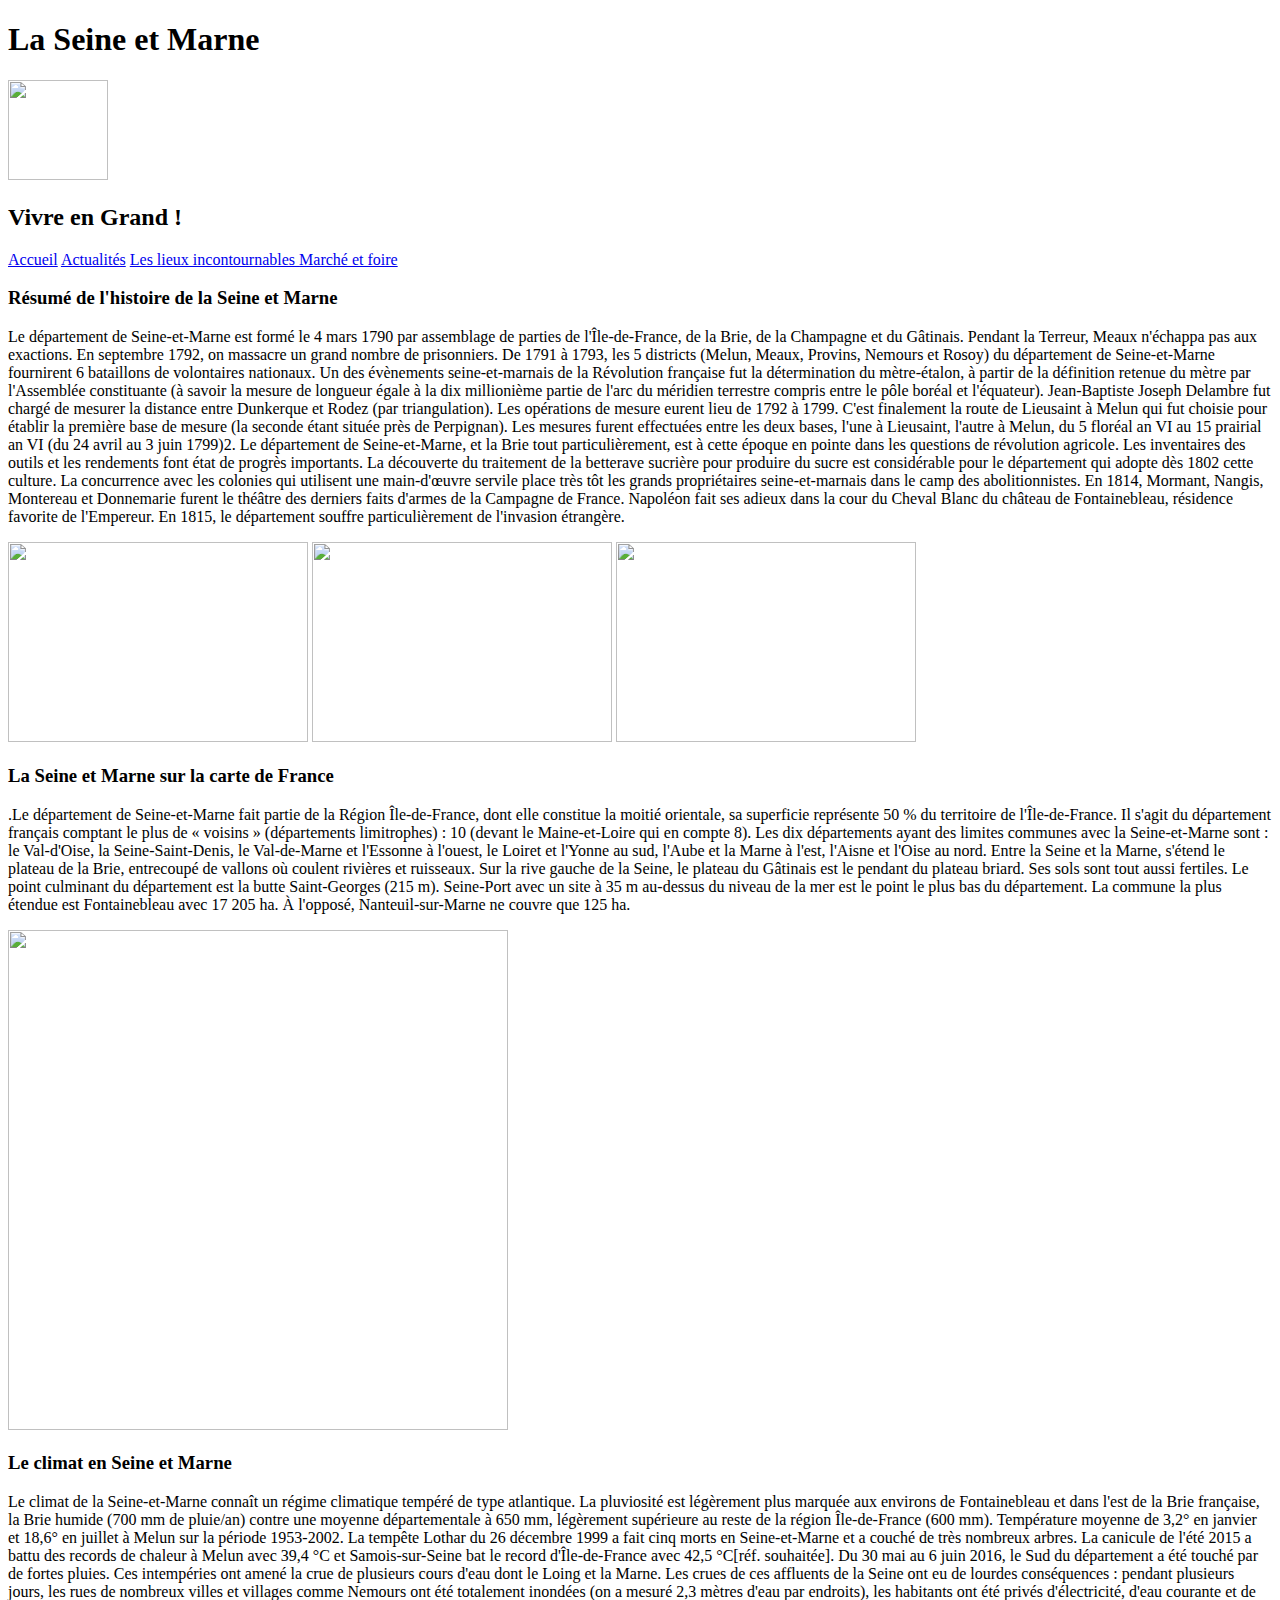
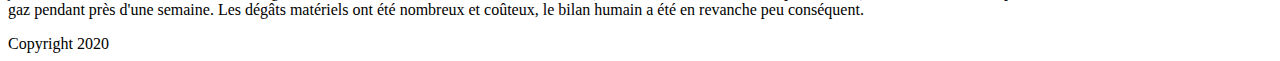
==== index.html @ 0ce6f934 "mon 1er commit" ====
<!DOCTYPE html>
<html lang="fr">
  <head>
    <meta charset="UTF-8" />
    <meta name="viewport" content="width=device-width, initial-scale=1.0" />
    <link rel="stylesheet" href="style.css" />
    <title>Seine et Marne | Accueil</title>
  </head>
  <body>
    <div>
      <header>
        <!-- haut de page -->
        <h1>La Seine et Marne</h1>

        <img src="media/logo sm.jpg" width="100" height="100" alt="" />
        <h2>Vivre en Grand !</h2>
        <div class="Menu">
          <a href="index.html"> Accueil</a>
          <a href="actualités.html">Actualités</a>
          <a href="leslieuxincontournables.html"
            >Les lieux incontournables
            <a href="marchéetfoire.html"> Marché et foire</a>
          </a>
        </div>
      </header>
    </div>

    <!-- 1ère partie -->

    <div>
      <h3>Résumé de l'histoire de la Seine et Marne</h3>
      <p>
        Le département de Seine-et-Marne est formé le 4 mars 1790 par assemblage
        de parties de l'Île-de-France, de la Brie, de la Champagne et du
        Gâtinais. Pendant la Terreur, Meaux n'échappa pas aux exactions. En
        septembre 1792, on massacre un grand nombre de prisonniers. De 1791 à
        1793, les 5 districts (Melun, Meaux, Provins, Nemours et Rosoy) du
        département de Seine-et-Marne fournirent 6 bataillons de volontaires
        nationaux. Un des évènements seine-et-marnais de la Révolution française
        fut la détermination du mètre-étalon, à partir de la définition retenue
        du mètre par l'Assemblée constituante (à savoir la mesure de longueur
        égale à la dix millionième partie de l'arc du méridien terrestre compris
        entre le pôle boréal et l'équateur). Jean-Baptiste Joseph Delambre fut
        chargé de mesurer la distance entre Dunkerque et Rodez (par
        triangulation). Les opérations de mesure eurent lieu de 1792 à 1799.
        C'est finalement la route de Lieusaint à Melun qui fut choisie pour
        établir la première base de mesure (la seconde étant située près de
        Perpignan). Les mesures furent effectuées entre les deux bases, l'une à
        Lieusaint, l'autre à Melun, du 5 floréal an VI au 15 prairial an VI (du
        24 avril au 3 juin 1799)2. Le département de Seine-et-Marne, et la Brie
        tout particulièrement, est à cette époque en pointe dans les questions
        de révolution agricole. Les inventaires des outils et les rendements
        font état de progrès importants. La découverte du traitement de la
        betterave sucrière pour produire du sucre est considérable pour le
        département qui adopte dès 1802 cette culture. La concurrence avec les
        colonies qui utilisent une main-d'œuvre servile place très tôt les
        grands propriétaires seine-et-marnais dans le camp des abolitionnistes.
        En 1814, Mormant, Nangis, Montereau et Donnemarie furent le théâtre des
        derniers faits d'armes de la Campagne de France. Napoléon fait ses
        adieux dans la cour du Cheval Blanc du château de Fontainebleau,
        résidence favorite de l'Empereur. En 1815, le département souffre
        particulièrement de l'invasion étrangère.
      </p>

      <img src="media/Chateau de fontainebleau.jpg" width="300" height="200" />
      <img src="media/statue de napoelon.jpg " width="300" height="200" />
      <img src="media/foret de fontainbleau.jpg" width=" 300" height="200" />
    </div>

    <!-- 2eme partie -->

    <div>
      <h3>La Seine et Marne sur la carte de France</h3>
      <p>
        .Le département de Seine-et-Marne fait partie de la Région
        Île-de-France, dont elle constitue la moitié orientale, sa superficie
        représente 50 % du territoire de l'Île-de-France. Il s'agit du
        département français comptant le plus de « voisins » (départements
        limitrophes) : 10 (devant le Maine-et-Loire qui en compte 8). Les dix
        départements ayant des limites communes avec la Seine-et-Marne sont : le
        Val-d'Oise, la Seine-Saint-Denis, le Val-de-Marne et l'Essonne à
        l'ouest, le Loiret et l'Yonne au sud, l'Aube et la Marne à l'est,
        l'Aisne et l'Oise au nord. Entre la Seine et la Marne, s'étend le
        plateau de la Brie, entrecoupé de vallons où coulent rivières et
        ruisseaux. Sur la rive gauche de la Seine, le plateau du Gâtinais est le
        pendant du plateau briard. Ses sols sont tout aussi fertiles. Le point
        culminant du département est la butte Saint-Georges (215 m). Seine-Port
        avec un site à 35 m au-dessus du niveau de la mer est le point le plus
        bas du département. La commune la plus étendue est Fontainebleau avec 17
        205 ha. À l'opposé, Nanteuil-sur-Marne ne couvre que 125 ha.
      </p>
      <img src="media/carte de france.png" width="500" height="500" />
    </div>

    <!-- 3eme partie-->

    <div>
      <h3>Le climat en Seine et Marne</h3>
      <p>
        Le climat de la Seine-et-Marne connaît un régime climatique tempéré de
        type atlantique. La pluviosité est légèrement plus marquée aux environs
        de Fontainebleau et dans l'est de la Brie française, la Brie humide (700
        mm de pluie/an) contre une moyenne départementale à 650 mm, légèrement
        supérieure au reste de la région Île-de-France (600 mm). Température
        moyenne de 3,2° en janvier et 18,6° en juillet à Melun sur la période
        1953-2002. La tempête Lothar du 26 décembre 1999 a fait cinq morts en
        Seine-et-Marne et a couché de très nombreux arbres. La canicule de l'été
        2015 a battu des records de chaleur à Melun avec 39,4 °C et
        Samois-sur-Seine bat le record d'Île-de-France avec 42,5 °C[réf.
        souhaitée]. Du 30 mai au 6 juin 2016, le Sud du département a été touché
        par de fortes pluies. Ces intempéries ont amené la crue de plusieurs
        cours d'eau dont le Loing et la Marne. Les crues de ces affluents de la
        Seine ont eu de lourdes conséquences : pendant plusieurs jours, les rues
        de nombreux villes et villages comme Nemours ont été totalement inondées
        (on a mesuré 2,3 mètres d'eau par endroits), les habitants ont été
        privés d'électricité, d'eau courante et de gaz pendant près d'une
        semaine. Les dégâts matériels ont été nombreux et coûteux, le bilan
        humain a été en revanche peu conséquent.
      </p>
    </div>

    <!--Bas de page-->

    <div>
      <footer>Copyright 2020</footer>
    </div>
  </body>
</html>
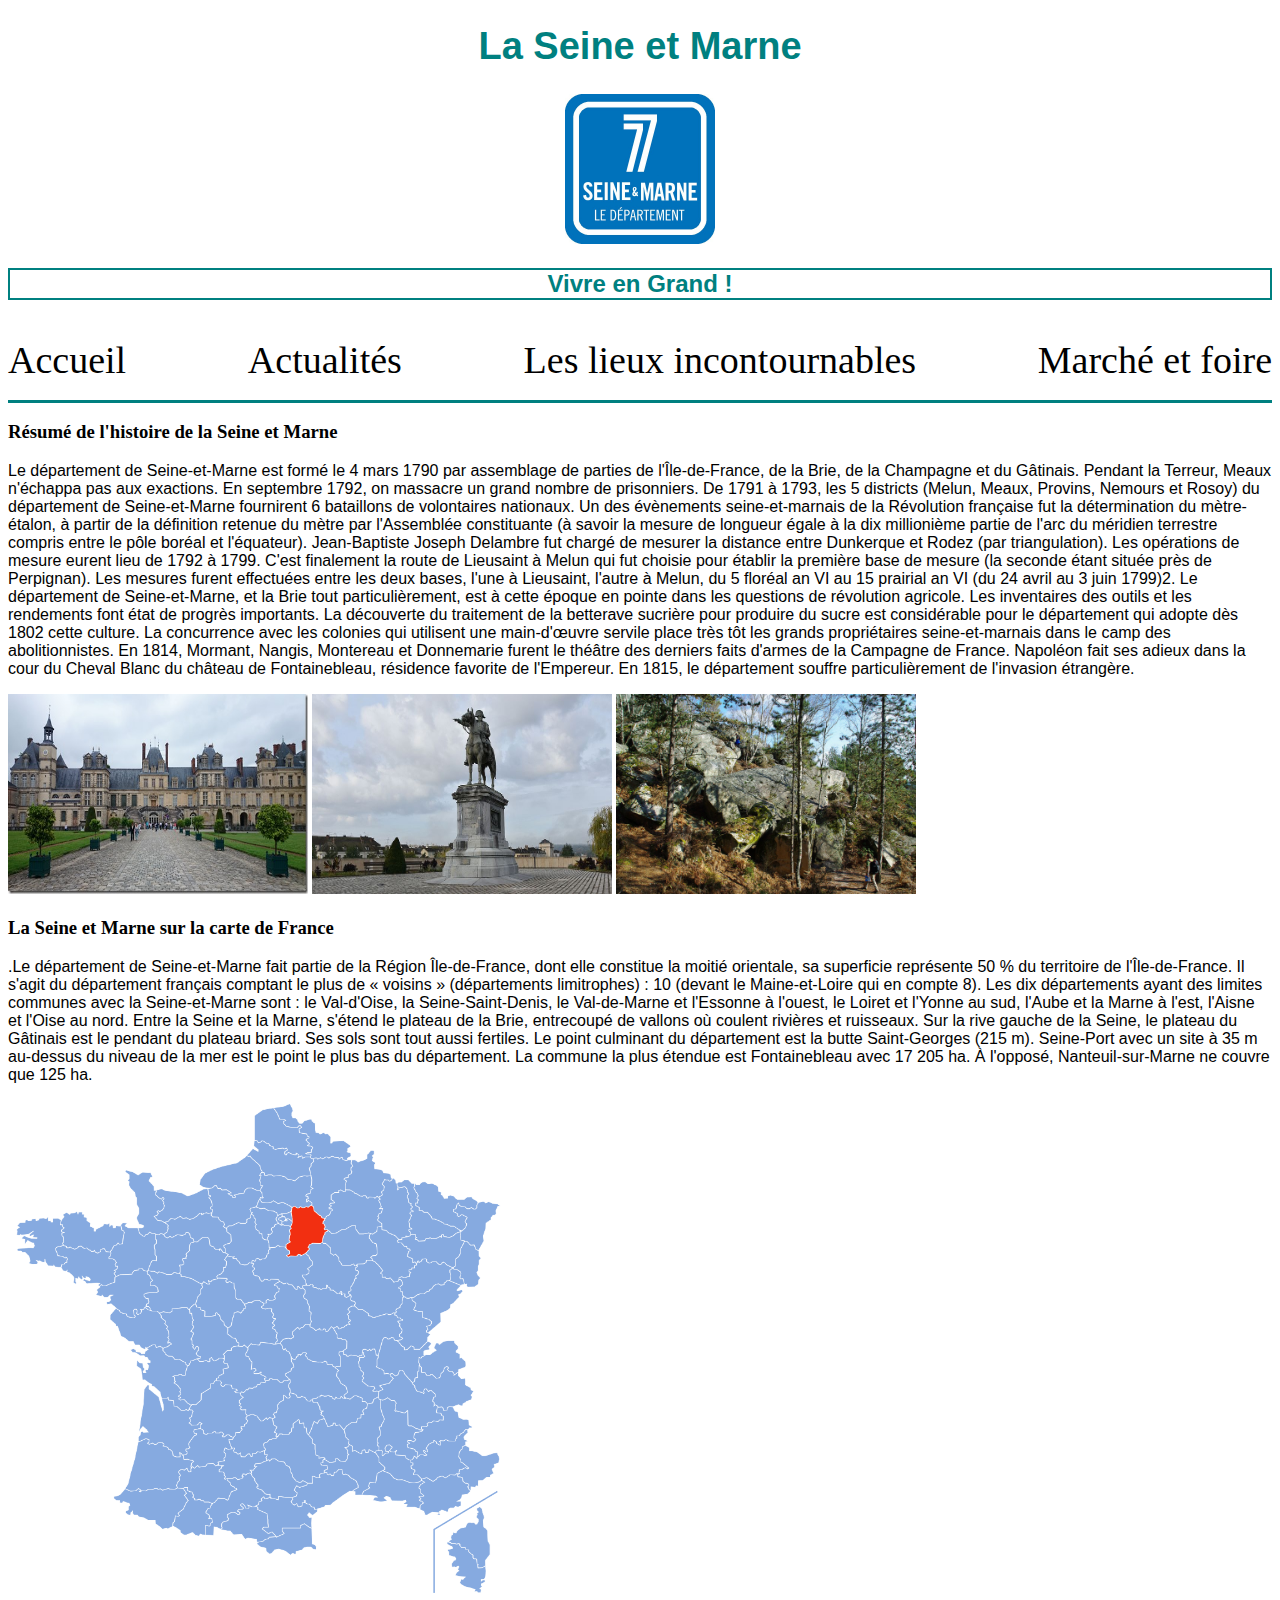
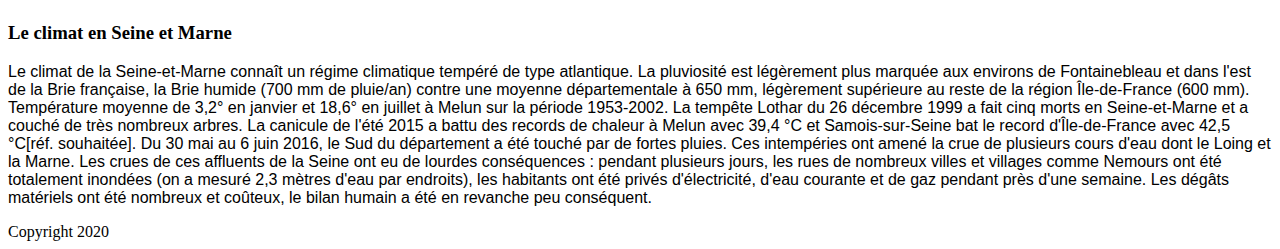
==== commit b93485b1: "Seine et marne modif" ====
--- a/index.html
+++ b/index.html
@@ -11,8 +11,9 @@
       <header>
         <!-- haut de page -->
         <h1>La Seine et Marne</h1>
-
-        <img src="media/logo sm.jpg" width="100" height="100" alt="" />
+<div class= "logo">
+        <img src="media/logo sm.jpg" width="150" height="150" alt="" />
+      </div>
         <h2>Vivre en Grand !</h2>
         <div class="Menu">
           <a href="index.html"> Accueil</a>
@@ -21,6 +22,7 @@
             >Les lieux incontournables
             <a href="marchéetfoire.html"> Marché et foire</a>
           </a>
+          <!--test com-->
         </div>
       </header>
     </div>
--- a/style.css
+++ b/style.css
@@ -0,0 +1,83 @@
+body {
+  background-color: white;
+}
+
+header {
+  background-color: white;
+}
+
+h1 {
+  color: teal;
+  font-size: 38px;
+  font-family: "Franklin Gothic Medium", "Arial Narrow", Arial, sans-serif;
+  text-align: center;
+}
+h2 {
+  font-family: "Franklin Gothic Medium", "Arial Narrow", Arial, sans-serif;
+  border-style: solid;
+  border-width: 2px;
+  text-align: center;
+  color: teal;
+}
+footer {
+  background-color: white;
+}
+p {
+  font-family: "Franklin Gothic Medium", "Arial Narrow", Arial, sans-serif;
+}
+a {
+  text-decoration: none;
+  font-size: 38px;
+  color: black;
+}
+.Menu {
+  text-align: center;
+  line-height: 80px;
+  border-style: hidden hidden solid;
+  display: flex;
+  justify-content: space-between;
+  color: teal;
+}
+.lieux {
+  display: flex;
+  justify-content: space-between;
+}
+.foretblo {
+  display: flex;
+  justify-content: space-between;
+}
+.parcfelins {
+  display: flex;
+  justify-content: space-between;
+}
+.aquarium {
+  display: flex;
+  justify-content: space-between;
+}
+.galleria {
+  display: flex;
+  justify-content: space-between;
+}
+
+.test {
+  border: 1px solid red;
+}
+.cambrioleur {
+  display: flex;
+  justify-content: space-between;
+}
+.mort {
+  display: flex;
+  justify-content: space-between;
+  margin-bottom: 100px;
+  margin-top: 100px;
+}
+.murder {
+  display: flex;
+  justify-content: space-between;
+  margin-bottom: 100px;
+  margin-top: 100px;
+}
+.logo {
+  text-align: center;
+}
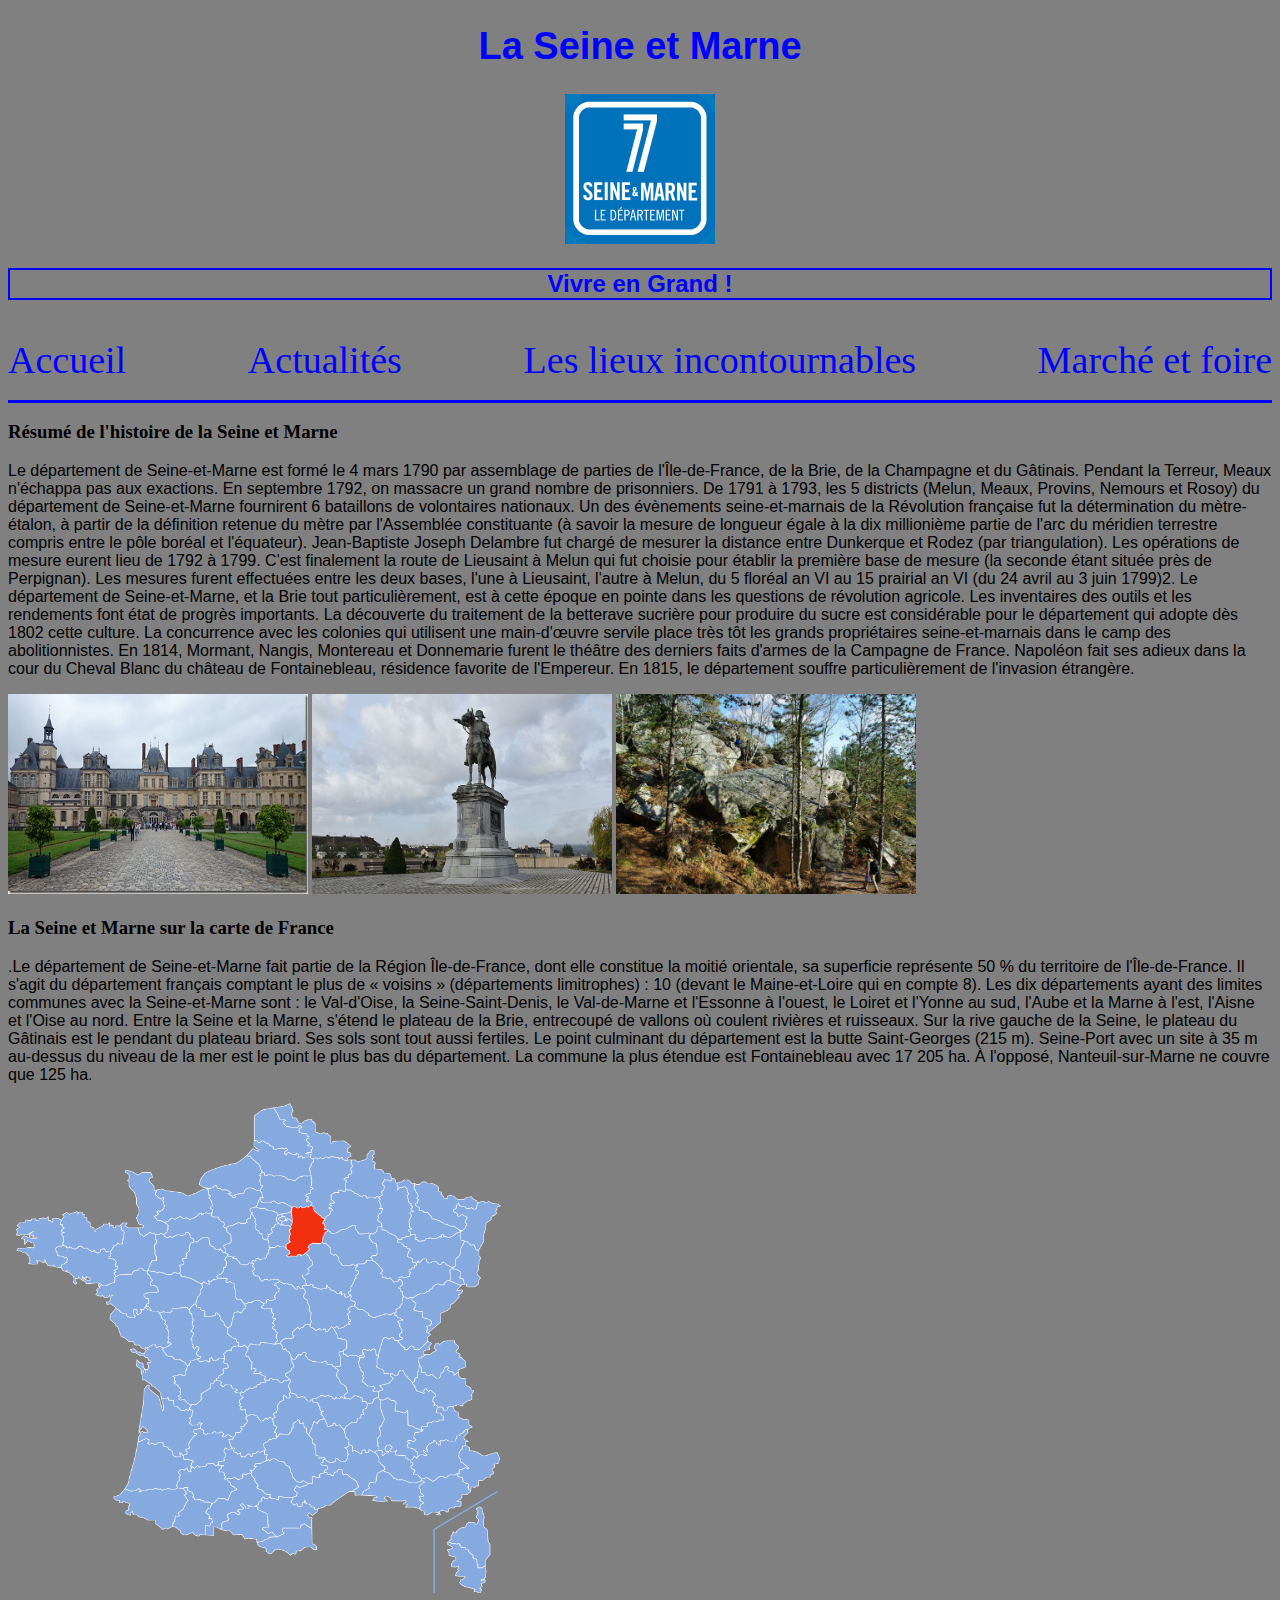
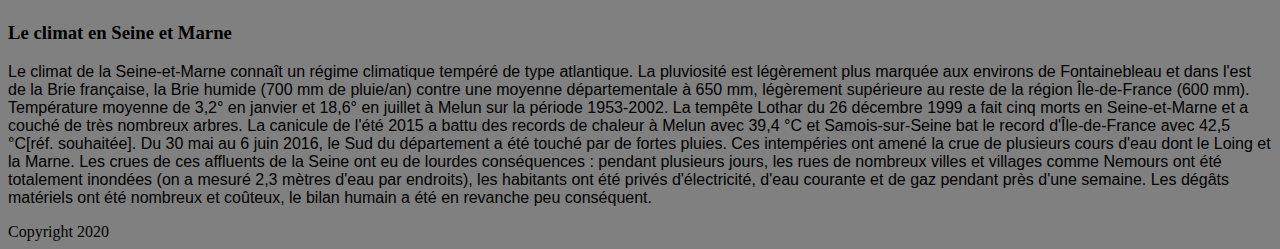
==== commit 984d401b: "Projet Seine et Marne" ====
--- a/index.html
+++ b/index.html
@@ -11,9 +11,9 @@
       <header>
         <!-- haut de page -->
         <h1>La Seine et Marne</h1>
-<div class= "logo">
-        <img src="media/logo sm.jpg" width="150" height="150" alt="" />
-      </div>
+        <div class="logo">
+          <img src="media/logo sm.jpg" width="150" height="150" alt="" />
+        </div>
         <h2>Vivre en Grand !</h2>
         <div class="Menu">
           <a href="index.html"> Accueil</a>
--- a/style.css
+++ b/style.css
@@ -1,13 +1,13 @@
 body {
-  background-color: white;
+  background-color: gray;
 }
 
 header {
-  background-color: white;
+  background-color: gray;
 }
 
 h1 {
-  color: teal;
+  color: blue;
   font-size: 38px;
   font-family: "Franklin Gothic Medium", "Arial Narrow", Arial, sans-serif;
   text-align: center;
@@ -17,10 +17,10 @@
   border-style: solid;
   border-width: 2px;
   text-align: center;
-  color: teal;
+  color: blue;
 }
 footer {
-  background-color: white;
+  background-color: gray;
 }
 p {
   font-family: "Franklin Gothic Medium", "Arial Narrow", Arial, sans-serif;
@@ -28,7 +28,7 @@
 a {
   text-decoration: none;
   font-size: 38px;
-  color: black;
+  color: blue;
 }
 .Menu {
   text-align: center;
@@ -36,7 +36,7 @@
   border-style: hidden hidden solid;
   display: flex;
   justify-content: space-between;
-  color: teal;
+  color: blue;
 }
 .lieux {
   display: flex;
